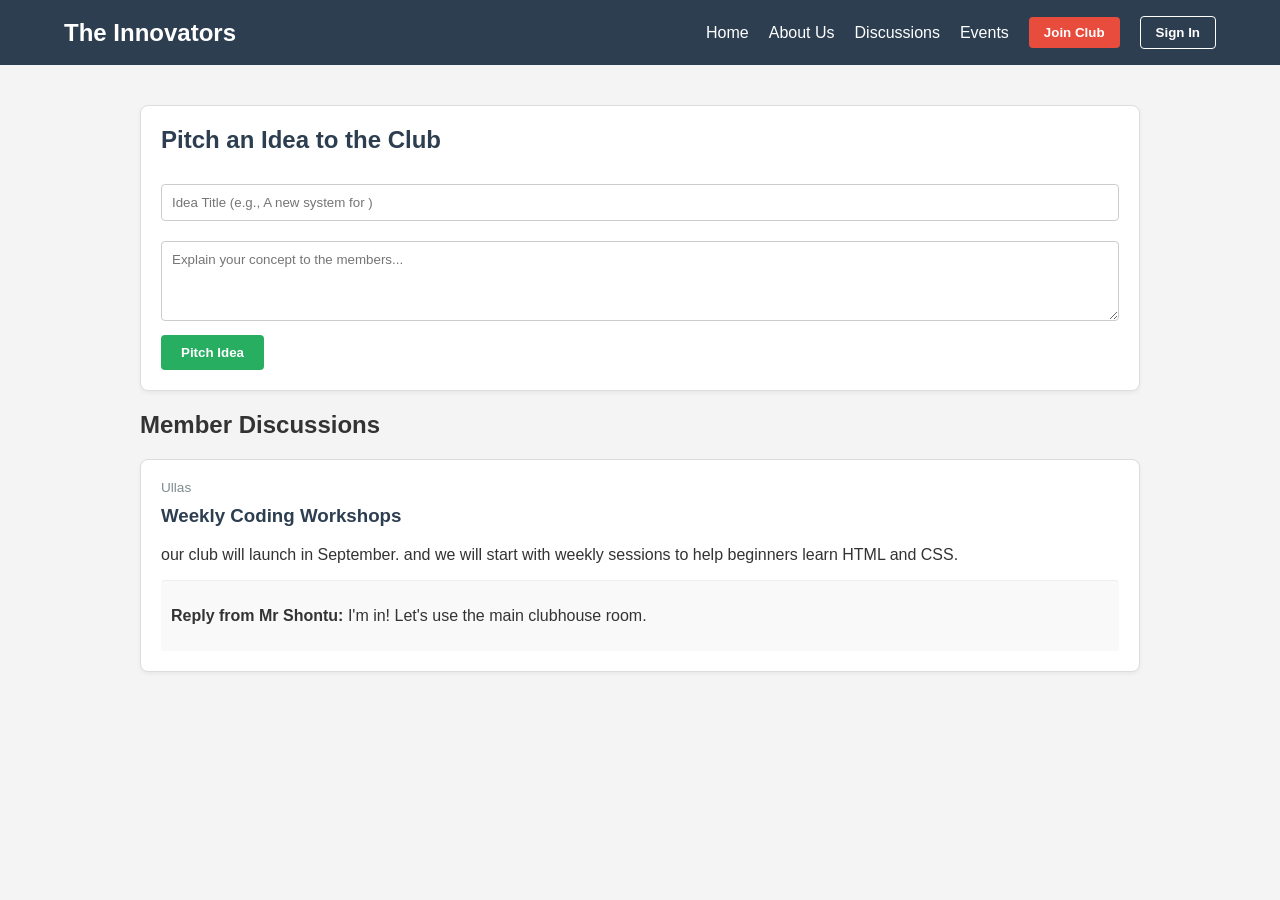
==== discussions.html @ 1f8b1b4f "discussions and events page created" ====
<!DOCTYPE html>
<html lang="en">

<head>
    <meta charset="UTF-8">
    <meta name="viewport" content="width=device-width, initial-scale=1.0">
    <title>Discussions - The Innovators</title>
    <link rel="stylesheet" href="style.css">
</head>

<body>
    <nav class="navbar">
        <div class="logo">The Innovators</div>
        <ul class="nav-links">
            <li><a href="index.html#home">Home</a></li>
            <li><a href="index.html#about">About Us</a></li>
            <li><a href="discussions.html">Discussions</a></li>
            <li><a href="events.html">Events</a></li>
            <li><button class="join-btn" onclick="joinClub()">Join Club</button></li>
            <li><button class="sign-in-btn" onclick="signIn()">Sign In</button></li>
        </ul>
    </nav>

    <div class="club-layout" id="discussions" style="margin-top: 40px;">
        <main class="discussion-area">
            <section class="new-idea-section">
                <h2>Pitch an Idea to the Club</h2>
                <input type="text" id="idea-title" placeholder="Idea Title (e.g., A new system for )">
                <textarea id="idea-desc" placeholder="Explain your concept to the members..."></textarea>
                <button onclick="postIdea()" class="post-btn">Pitch Idea</button>
            </section>

            <section class="discussion-board" id="board">
                <h2>Member Discussions</h2>
                <div class="idea-card">
                    <div class="member-author">Ullas</div>
                    <h3>Weekly Coding Workshops</h3>
                    <p>our club will launch in September. and we will start with weekly sessions to help beginners learn
                        HTML and CSS.
                    </p>
                    <div class="replies">
                        <p><strong>Reply from Mr Shontu:</strong> I'm in! Let's use the main clubhouse room.</p>
                    </div>
                </div>
            </section>
        </main>
    </div>

    <script src="script.js"></script>
</body>

</html>
---- style.css ----
/* Standard Student Setup */
body {
    font-family: 'Segoe UI', Tahoma, Geneva, Verdana, sans-serif;
    background-color: #f4f4f4;
    color: #333;
    margin: 0;
    padding: 0;
}

html {
    scroll-behavior: smooth;
}

/* Nav Bar with Hover Effects */
.navbar {
    background-color: #2c3e50;
    color: white;
    display: flex;
    justify-content: space-between;
    align-items: center;
    padding: 1rem 5%;
    position: sticky;
    top: 0;
    z-index: 1000;
}

.logo {
    font-size: 1.5rem;
    font-weight: bold;
}

.nav-links {
    list-style: none;
    display: flex;
    gap: 20px;
    align-items: center;
    margin: 0;
}

.nav-links a {
    color: white;
    text-decoration: none;
    transition: color 0.3s;
}

.nav-links a:hover {
    color: #f1c40f;
}

.join-btn,
.sign-in-btn {
    padding: 8px 15px;
    border-radius: 4px;
    cursor: pointer;
    font-weight: bold;
    border: none;
    transition: background-color 0.3s, transform 0.2s;
}

.join-btn {
    background-color: #e74c3c;
    color: white;
}

.join-btn:hover {
    background-color: #c0392b;
    transform: translateY(-2px);
}

.sign-in-btn {
    background-color: transparent;
    color: white;
    border: 1px solid white;
}

.sign-in-btn:hover {
    background-color: white;
    color: #2c3e50;
    transform: translateY(-2px);
}

/* Home / Header Section (Advanced Design Preserved) */
.header-section {
    background: linear-gradient(135deg, #1e293b, #0f172a);
    padding: 6rem 2rem;
    display: flex;
    justify-content: center;
    align-items: center;
    text-align: center;
    color: #f8fafc;
}

.hero-box {
    background-color: rgba(255, 255, 255, 0.1);
    border: 1px solid rgba(255, 255, 255, 0.2);
    border-radius: 12px;
    padding: 3rem 2rem;
    max-width: 800px;
    box-shadow: 0 10px 20px rgba(0, 0, 0, 0.2);
    display: flex;
    flex-direction: column;
    align-items: center;
    gap: 15px;
}

.hero-box h1 {
    margin: 0;
    font-size: 2rem;
    color: #cbd5e1;
}

.huge-text {
    font-size: 4.5rem !important;
    font-weight: bold;
    line-height: 1.1;
    margin: 10px 0;
    color: white !important;
}

.text-highlight {
    color: white;
}

.hero-box h3 {
    margin: 0;
    font-size: 1.5rem;
    color: #e2e8f0;
}

.hero-box p {
    margin: 0;
    font-size: 1.1rem;
    line-height: 1.5;
    color: #cbd5e1;
}

/* Rest of the site - Simple Student Layout */
.club-layout {
    display: flex;
    max-width: 1000px;
    margin: 40px auto;
    gap: 20px;
    padding: 0 20px;
}

.discussion-area {
    flex: 7;
}

.club-sidebar {
    flex: 3;
}

/* Combined Members & Events sidebar on home page */
.club-sidebar-combined {
    max-width: 400px;
    margin: 0 auto;
    width: 100%;
}

/* About Us section at bottom of home page */
.about-section {
    background-color: #2c3e50;
    color: #f8fafc;
    padding: 60px 20px;
    margin-top: 40px;
    text-align: center;
}

.about-box {
    max-width: 700px;
    margin: 0 auto;
}

.about-box h2 {
    font-size: 2rem;
    margin-bottom: 16px;
    color: #f1c40f;
}

.about-box p {
    font-size: 1.05rem;
    line-height: 1.7;
    color: #cbd5e1;
    margin-bottom: 12px;
}

/* ====== Events Page Styles ====== */
.events-page {
    max-width: 1000px;
    margin: 40px auto;
    padding: 0 20px;
}

.events-page-title {
    font-size: 2rem;
    color: #2c3e50;
    margin-bottom: 30px;
    text-align: center;
}

.events-section {
    margin-bottom: 50px;
}

.events-section-title {
    font-size: 1.4rem;
    color: #2c3e50;
    border-bottom: 2px solid #ddd;
    padding-bottom: 10px;
    margin-bottom: 20px;
}

.events-grid {
    display: grid;
    grid-template-columns: repeat(auto-fill, minmax(280px, 1fr));
    gap: 20px;
}

.event-card {
    background-color: white;
    padding: 20px;
    border-radius: 8px;
    border: 1px solid #ddd;
    box-shadow: 0 2px 4px rgba(0,0,0,0.05);
    transition: transform 0.2s, box-shadow 0.2s;
    position: relative;
}

.event-card:hover {
    transform: translateY(-3px);
    box-shadow: 0 6px 12px rgba(0,0,0,0.1);
}

.event-card h3 {
    margin: 10px 0 8px;
    color: #2c3e50;
}

.event-card p {
    font-size: 0.95rem;
    color: #555;
    line-height: 1.5;
}

.event-date {
    font-size: 0.82rem;
    color: #7f8c8d;
    font-weight: bold;
    margin-bottom: 4px;
}

.event-badge {
    display: inline-block;
    margin-top: 14px;
    padding: 4px 12px;
    border-radius: 20px;
    font-size: 0.78rem;
    font-weight: bold;
    letter-spacing: 0.5px;
}

.event-badge.upcoming {
    background-color: #e8f5e9;
    color: #27ae60;
    border: 1px solid #27ae60;
}

.event-badge.past {
    background-color: #f0f0f0;
    color: #7f8c8d;
    border: 1px solid #bbb;
}

/* Cards & Widgets */
.new-idea-section,
.idea-card,
.sidebar-widget {
    background-color: white;
    padding: 20px;
    border-radius: 8px;
    border: 1px solid #ddd;
    box-shadow: 0 2px 4px rgba(0, 0, 0, 0.05);
    margin-bottom: 20px;
    transition: transform 0.2s, box-shadow 0.2s;
}

/* Student-level hover effect on cards */
.new-idea-section:hover,
.idea-card:hover,
.sidebar-widget:hover {
    transform: translateY(-3px);
    box-shadow: 0 4px 8px rgba(0, 0, 0, 0.1);
}

.new-idea-section h2,
.idea-card h3,
.sidebar-widget h3 {
    margin-top: 0;
    color: #2c3e50;
}

.member-author {
    font-size: 0.85rem;
    color: #7f8c8d;
    margin-bottom: 10px;
}

/* Inputs and Buttons */
input,
textarea {
    width: 100%;
    padding: 10px;
    margin: 10px 0;
    border: 1px solid #ccc;
    border-radius: 4px;
    box-sizing: border-box;
    font-family: inherit;
}

textarea {
    height: 80px;
    resize: vertical;
}

.post-btn {
    background-color: #27ae60;
    color: white;
    border: none;
    padding: 10px 20px;
    cursor: pointer;
    border-radius: 4px;
    font-weight: bold;
    transition: background-color 0.3s;
}

.post-btn:hover {
    background-color: #219150;
}

/* Sidebar lists */
.sidebar-widget ul {
    list-style-type: none;
    padding: 0;
    margin: 0;
}

.sidebar-widget li {
    margin-bottom: 10px;
    padding-bottom: 10px;
    border-bottom: 1px solid #eee;
}

.sidebar-widget li:last-child {
    border-bottom: none;
    margin-bottom: 0;
    padding-bottom: 0;
}

/* Replies */
.replies {
    margin-top: 15px;
    padding-top: 10px;
    border-top: 1px solid #eee;
    background-color: #f9f9f9;
    padding: 10px;
    border-radius: 4px;
}
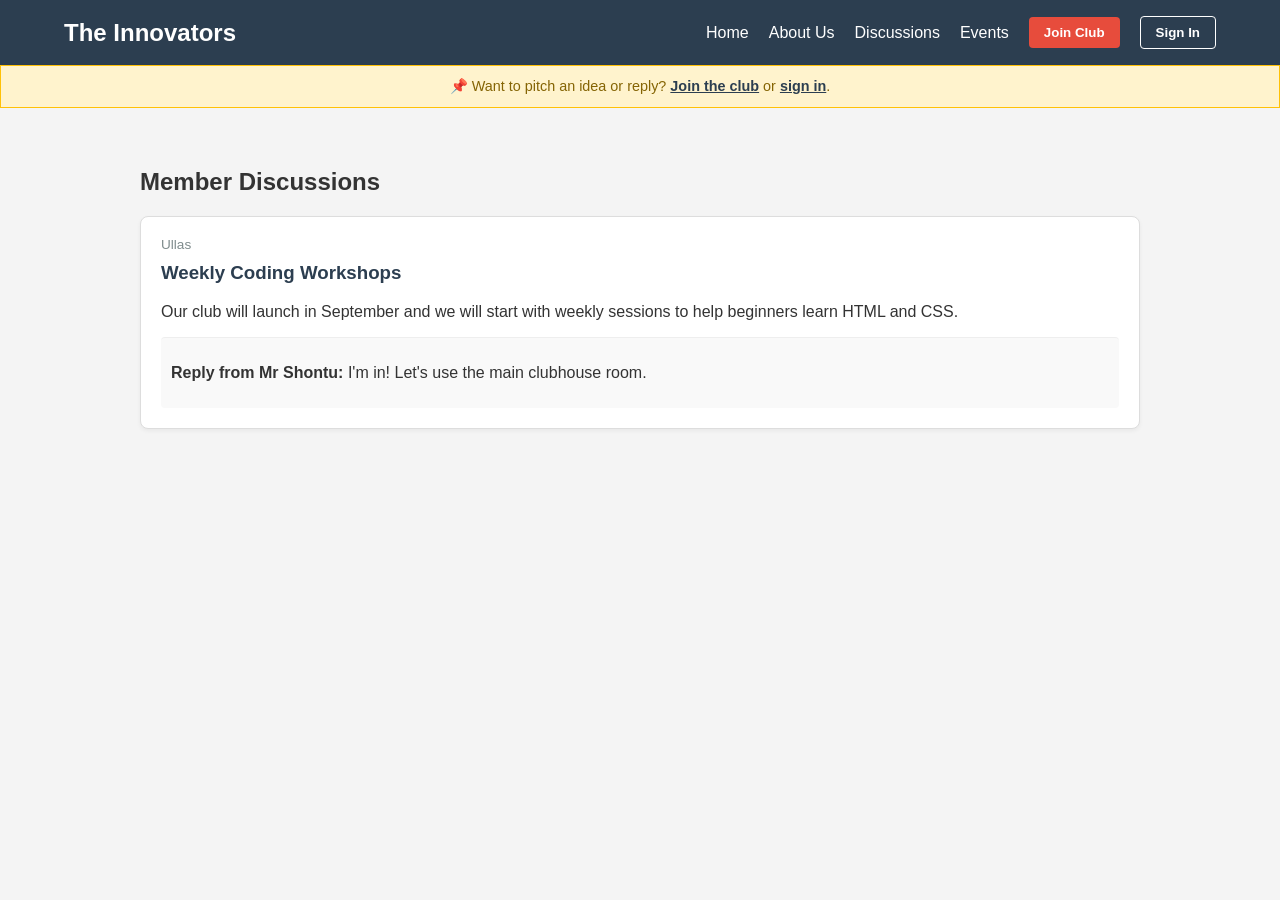
==== commit 0d6f6caa: "fixed transition" ====
--- a/discussions.html
+++ b/discussions.html
@@ -12,32 +12,31 @@
     <nav class="navbar">
         <div class="logo">The Innovators</div>
         <ul class="nav-links">
-            <li><a href="index.html#home">Home</a></li>
-            <li><a href="index.html#about">About Us</a></li>
+            <!-- FIX: use index.php (now public) so links are consistent -->
+            <li><a href="index.php#home">Home</a></li>
+            <li><a href="index.php#about">About Us</a></li>
             <li><a href="discussions.html">Discussions</a></li>
             <li><a href="events.html">Events</a></li>
-            <li><button class="join-btn" onclick="joinClub()">Join Club</button></li>
-            <li><button class="sign-in-btn" onclick="signIn()">Sign In</button></li>
+            <li><button class="join-btn"    id="nav-join-btn"   onclick="joinClub()">Join Club</button></li>
+            <li><button class="sign-in-btn" id="nav-signin-btn" onclick="signIn()">Sign In</button></li>
         </ul>
     </nav>
 
-    <div class="club-layout" id="discussions" style="margin-top: 40px;">
+    <!-- Public notice banner -->
+    <div style="background:#fff3cd;border:1px solid #ffc107;color:#856404;padding:12px 20px;text-align:center;font-size:.9rem;">
+        📌 Want to pitch an idea or reply? <a href="login.php?action=signup" style="color:#2c3e50;font-weight:bold;">Join the club</a> or
+        <a href="login.php?action=login" style="color:#2c3e50;font-weight:bold;">sign in</a>.
+    </div>
+
+    <div class="club-layout" id="discussions" style="margin-top:40px;">
         <main class="discussion-area">
-            <section class="new-idea-section">
-                <h2>Pitch an Idea to the Club</h2>
-                <input type="text" id="idea-title" placeholder="Idea Title (e.g., A new system for )">
-                <textarea id="idea-desc" placeholder="Explain your concept to the members..."></textarea>
-                <button onclick="postIdea()" class="post-btn">Pitch Idea</button>
-            </section>
-
             <section class="discussion-board" id="board">
                 <h2>Member Discussions</h2>
                 <div class="idea-card">
                     <div class="member-author">Ullas</div>
                     <h3>Weekly Coding Workshops</h3>
-                    <p>our club will launch in September. and we will start with weekly sessions to help beginners learn
-                        HTML and CSS.
-                    </p>
+                    <p>Our club will launch in September and we will start with weekly sessions to help beginners learn
+                        HTML and CSS.</p>
                     <div class="replies">
                         <p><strong>Reply from Mr Shontu:</strong> I'm in! Let's use the main clubhouse room.</p>
                     </div>
@@ -49,4 +48,4 @@
     <script src="script.js"></script>
 </body>
 
-</html>+</html>
--- a/style.css
+++ b/style.css
@@ -76,6 +76,30 @@
 .sign-in-btn:hover {
     background-color: white;
     color: #2c3e50;
+    transform: translateY(-2px);
+}
+
+.nav-username {
+    color: #f1c40f;
+    font-weight: bold;
+    font-size: 0.95rem;
+}
+
+.logout-btn {
+    padding: 6px 14px;
+    border-radius: 4px;
+    cursor: pointer;
+    font-weight: bold;
+    border: 1px solid #e74c3c;
+    background-color: transparent;
+    color: #e74c3c;
+    font-size: 0.85rem;
+    transition: background-color 0.3s, color 0.3s, transform 0.2s;
+}
+
+.logout-btn:hover {
+    background-color: #e74c3c;
+    color: white;
     transform: translateY(-2px);
 }
 
@@ -365,4 +389,16 @@
     background-color: #f9f9f9;
     padding: 10px;
     border-radius: 4px;
-}+}
+
+/* =====================================================
+   Page-load fade-in (added for smooth navigation feel)
+   ===================================================== */
+@keyframes pageFadeIn {
+    from { opacity: 0; transform: translateY(6px); }
+    to   { opacity: 1; transform: translateY(0);   }
+}
+
+body {
+    animation: pageFadeIn 0.3s ease forwards;
+}
